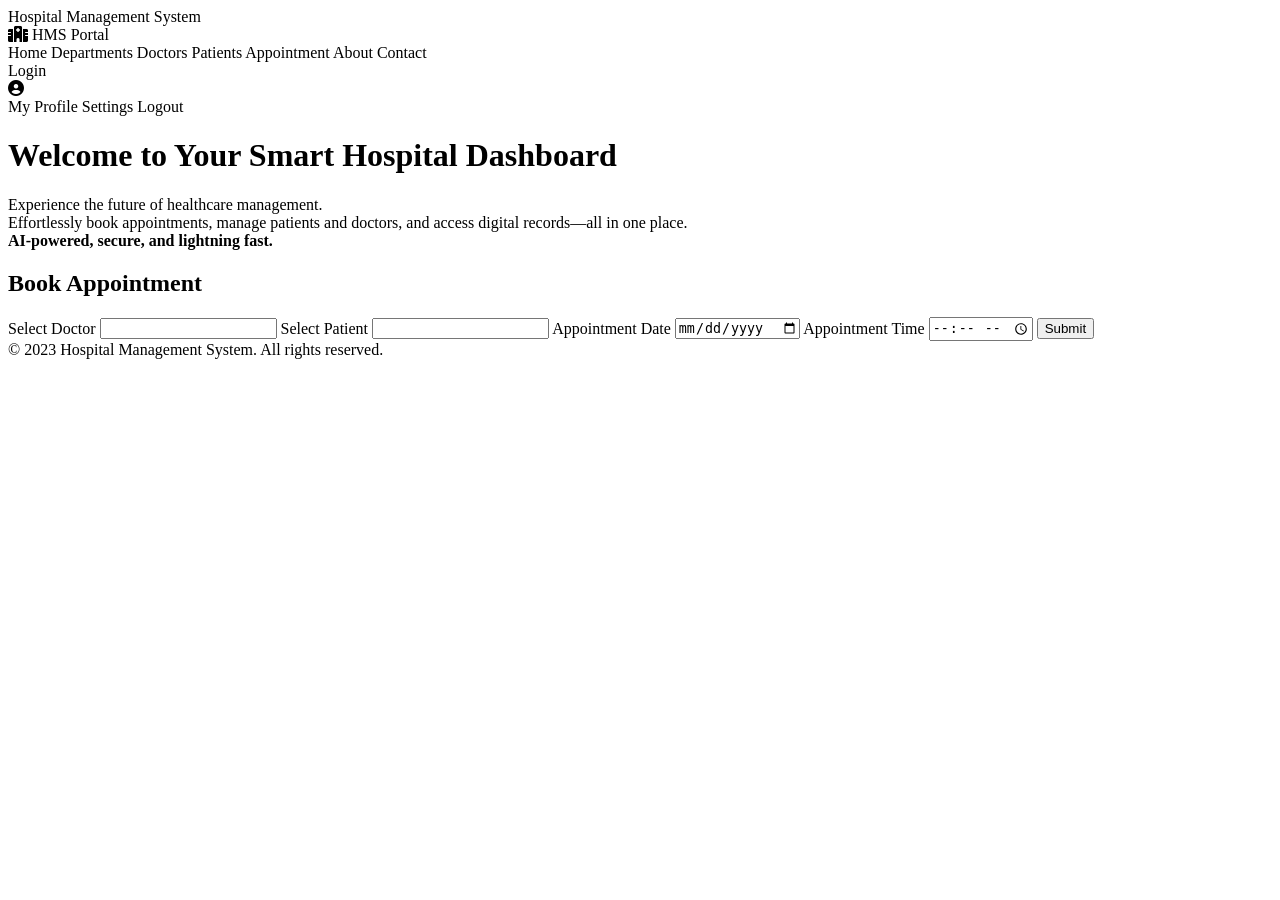
==== src/main/resources/templates/layouts/index.html @ b9599ecc "unify dashboard and auth page styles with improved UX" ====
<!DOCTYPE html>
<html xmlns:th="http://www.thymeleaf.org" xmlns:sec="http://www.thymeleaf.org/extras/spring-security">
<head>
    <title>Hospital Management System</title>
    <link rel="stylesheet"
          href="https://cdnjs.cloudflare.com/ajax/libs/font-awesome/6.5.0/css/all.min.css">
    <link rel="stylesheet" th:href="@{/css/styles.css}">
    <link rel="stylesheet" th:href="@{/css/variables.css}">
    <style>
        body{
            background: url('/images/background.jpg') no-repeat center center fixed;
            background-size: cover;
        }
    </style>
    <script>
        window.addEventListener('DOMContentLoaded', function() {
            const icon = document.getElementById("profileIcon");
            const dropdown = document.getElementById("profileDropdown");
            icon.addEventListener("click", function (e) {
                e.stopPropagation();
                dropdown.classList.toggle("show");
            });
            document.addEventListener("click", function () {
                dropdown.classList.remove("show");
            });
        });
    </script>
</head>
<body>
<header>
    Hospital Management System
</header>
<nav class="navbar">
    <div class="nav-left">
        <i class="fa-solid fa-hospital"></i>
        <span>HMS Portal</span>
    </div>
    <div class="nav-center">
        <a th:href="@{/}">Home</a>
        <a th:href="@{/doctor}">Departments</a>
        <a th:href="@{/specialists}">Doctors</a>
        <a th:href="@{/patients}">Patients</a>
        <a th:href="@{/bookappointment}">Appointment</a>
        <a th:href="@{/about}">About</a>
        <a th:href="@{/logins}">Contact</a>
    </div>
    <div class="nav-right">
        <div sec:authorize="!isAuthenticated()">
            <a th:href="@{/logins}" class="button">Login</a>
        </div>
        <div sec:authorize="isAuthenticated()" class="profile-menu">
            <i class="fa-solid fa-circle-user profile-icon" id="profileIcon"></i>
            <div class="dropdown" id="profileDropdown">
                <a th:href="@{/profile}">My Profile</a>
                <a th:href="@{/settings}">Settings</a>
                <a th:href="@{/logout}">Logout</a>
            </div>
        </div>
    </div>
</nav>
<div class="hero-section">
    <div class="hero-text">
        <h1>Welcome to Your Smart Hospital Dashboard</h1>
        <p>
            Experience the future of healthcare management.<br>
            Effortlessly book appointments, manage patients and doctors, and access digital records—all in one place.<br>
            <b>AI-powered, secure, and lightning fast.</b>
        </p>
    </div>
    <div class="form-wrapper">
        <form action="/bookappointment" method="post">
            <h2>Book Appointment</h2>
            <label>Select Doctor</label>
            <input type="number" name="doctor.id" required>
            <label>Select Patient</label>
            <input type="number" name="patient.id" required>
            <label>Appointment Date</label>
            <input type="date" name="appointmentDate" required>
            <label>Appointment Time</label>
            <input type="time" name="appointmentTime" required>
            <button type="submit">Submit</button>
        </form>
    </div>
</div>
<footer>
    &copy; 2023 Hospital Management System. All rights reserved.
</footer>
</body>
</html>
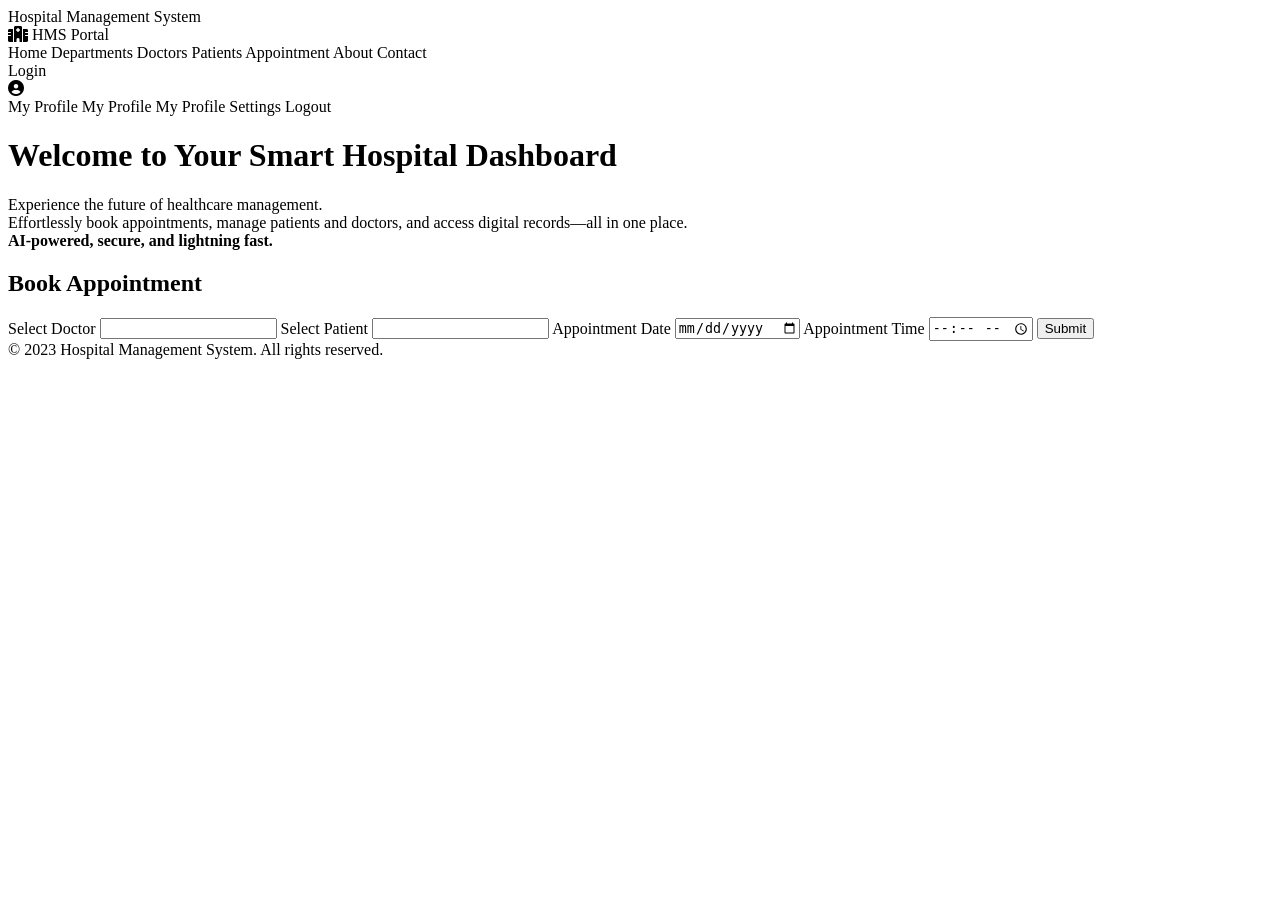
==== commit fd47644b: "feat: Admin dashboard UI - doctor/patient info with filters, pagination, CRUD, availability manageme" ====
--- a/src/main/resources/templates/layouts/index.html
+++ b/src/main/resources/templates/layouts/index.html
@@ -51,7 +51,9 @@
         <div sec:authorize="isAuthenticated()" class="profile-menu">
             <i class="fa-solid fa-circle-user profile-icon" id="profileIcon"></i>
             <div class="dropdown" id="profileDropdown">
-                <a th:href="@{/profile}">My Profile</a>
+                <a th:if="${#authorization.expression('hasRole(''Doctor'')')}" th:href="@{/doctor/dashboard}">My Profile</a>
+                <a th:if="${#authorization.expression('hasRole(''Admin'')')}" th:href="@{/admin/dashboard}">My Profile</a>
+                <a th:if="${#authorization.expression('hasRole(''Patient'')')}" th:href="@{/patient/dashboard}">My Profile</a>
                 <a th:href="@{/settings}">Settings</a>
                 <a th:href="@{/logout}">Logout</a>
             </div>
